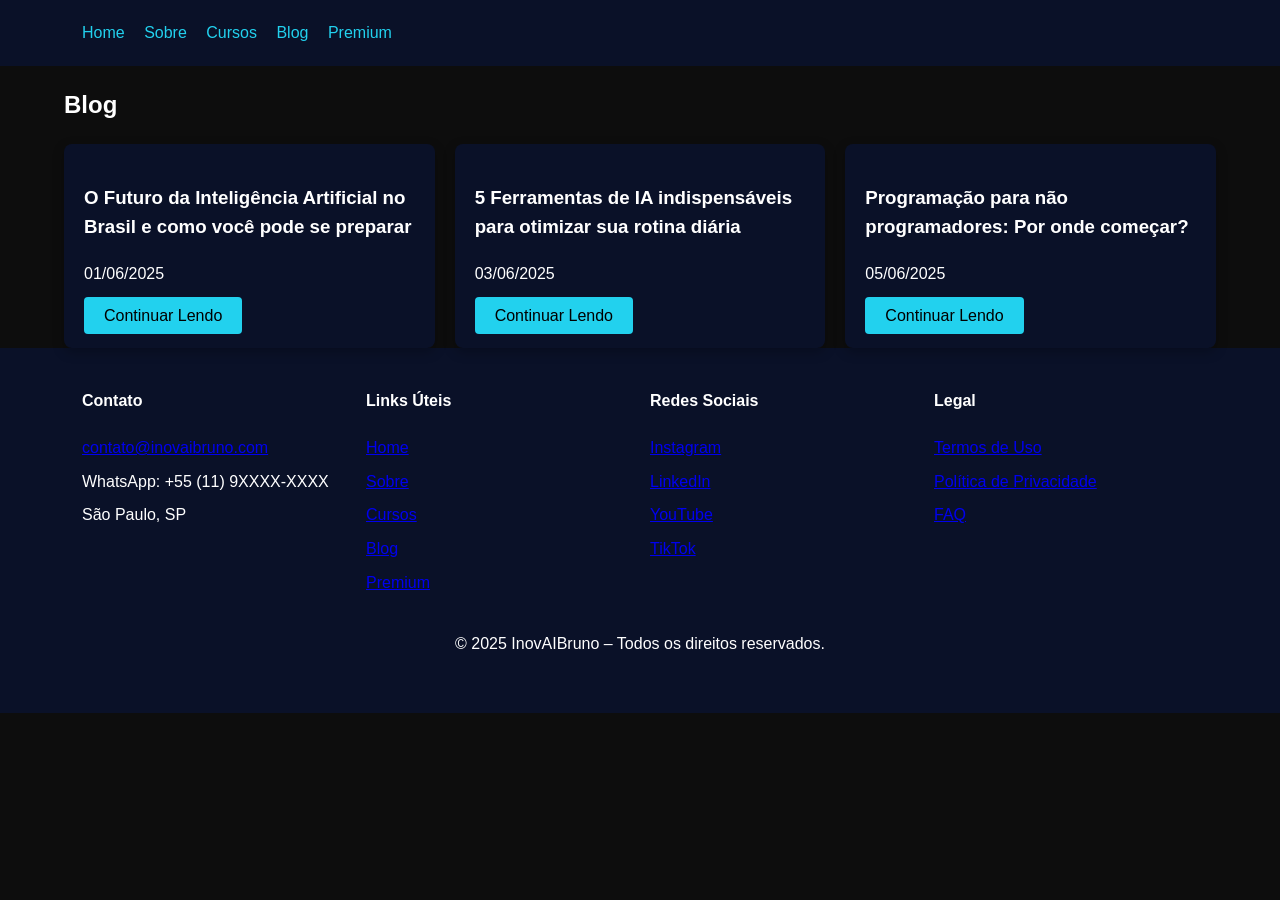
==== blog/index.html @ e47b0f12 "Add footer with contact and links" ====
<!DOCTYPE html>
<html lang="pt-br">
<head>
  <meta charset="UTF-8">
  <meta name="viewport" content="width=device-width, initial-scale=1.0">
  <title>Blog - InovAIBruno</title>
  <link rel="stylesheet" href="../style.css">
</head>
<body>
<header>
  <nav class="container">
    <a href="../index.html">Home</a>
    <a href="../about.html">Sobre</a>
    <a href="../courses.html">Cursos</a>
    <a href="index.html">Blog</a>
    <a href="../premium.html">Premium</a>
  </nav>
</header>

<section class="container">
  <h1>Blog</h1>
  <div class="card-grid">
    <div class="card">
      <h3>O Futuro da Inteligência Artificial no Brasil e como você pode se preparar</h3>
      <p>01/06/2025</p>
      <a class="button" href="post1.html">Continuar Lendo</a>
    </div>
    <div class="card">
      <h3>5 Ferramentas de IA indispensáveis para otimizar sua rotina diária</h3>
      <p>03/06/2025</p>
      <a class="button" href="post2.html">Continuar Lendo</a>
    </div>
    <div class="card">
      <h3>Programação para não programadores: Por onde começar?</h3>
      <p>05/06/2025</p>
      <a class="button" href="post3.html">Continuar Lendo</a>
    </div>
  </div>
</section>

<footer>
  <div class="container footer-columns">
    <div>
      <h4>Contato</h4>
      <ul>
        <li><a href="mailto:contato@inovaibruno.com">contato@inovaibruno.com</a></li>
        <li>WhatsApp: +55 (11) 9XXXX-XXXX</li>
        <li>São Paulo, SP</li>
      </ul>
    </div>
    <div>
      <h4>Links Úteis</h4>
      <ul>
        <li><a href="../index.html">Home</a></li>
        <li><a href="../about.html">Sobre</a></li>
        <li><a href="../courses.html">Cursos</a></li>
        <li><a href="index.html">Blog</a></li>
        <li><a href="../premium.html">Premium</a></li>
      </ul>
    </div>
    <div>
      <h4>Redes Sociais</h4>
      <ul>
        <li><a href="#">Instagram</a></li>
        <li><a href="#">LinkedIn</a></li>
        <li><a href="#">YouTube</a></li>
        <li><a href="#">TikTok</a></li>
      </ul>
    </div>
    <div>
      <h4>Legal</h4>
      <ul>
        <li><a href="#">Termos de Uso</a></li>
        <li><a href="#">Política de Privacidade</a></li>
        <li><a href="#">FAQ</a></li>
      </ul>
    </div>
  </div>
  <p style="text-align:center;margin-top:20px;">© 2025 InovAIBruno – Todos os direitos reservados.</p>
</footer>

<button id="scrollTop" class="button" style="display:none;position:fixed;bottom:40px;right:40px;">Topo</button>
<script src="../script.js"></script>
</body>
</html>
---- style.css ----
/* Base styles for InovAIBruno */
body {
  margin: 0;
  font-family: 'Roboto', Arial, sans-serif;
  background: #0D0D0D;
  color: #FFFFFF;
  line-height: 1.6;
}

header {
  background: #0A1128;
  color: #FFFFFF;
  padding: 20px;
  position: sticky;
  top: 0;
}

nav a {
  color: #22D1EE;
  margin-right: 15px;
  text-decoration: none;
}

h1, h2, h3 {
  font-family: 'Orbitron', sans-serif;
}

.container {
  width: 90%;
  max-width: 1200px;
  margin: auto;
}

.hero {
  background: linear-gradient(135deg, #0A1128, #0D0D0D);
  text-align: center;
  padding: 60px 20px;
}

.card-grid {
  display: grid;
  gap: 20px;
}

@media (min-width: 768px) {
  .card-grid {
    grid-template-columns: repeat(3, 1fr);
  }
}

.card {
  background: #0A1128;
  padding: 20px;
  border-radius: 8px;
  box-shadow: 0 4px 12px rgba(0,0,0,0.25);
  transition: transform 0.3s ease-in-out;
}

.card:hover {
  transform: scale(1.02) translateY(-2px);
}

footer {
  background: #0A1128;
  color: #FFFFFF;
  padding: 40px 20px;
  text-align: center;
}

.footer-columns {
  display: grid;
  gap: 20px;
  text-align: left;
}

@media (min-width: 768px) {
  .footer-columns {
    grid-template-columns: repeat(4, 1fr);
  }
}

.footer-columns h4 {
  margin-top: 0;
}

.footer-columns ul {
  list-style: none;
  padding: 0;
}

.footer-columns li {
  margin-bottom: 8px;
}

.button {
  background: #22D1EE;
  color: #000;
  padding: 10px 20px;
  border: none;
  border-radius: 4px;
  text-decoration: none;
}

.button:hover {
  background: #00FFE7;
}
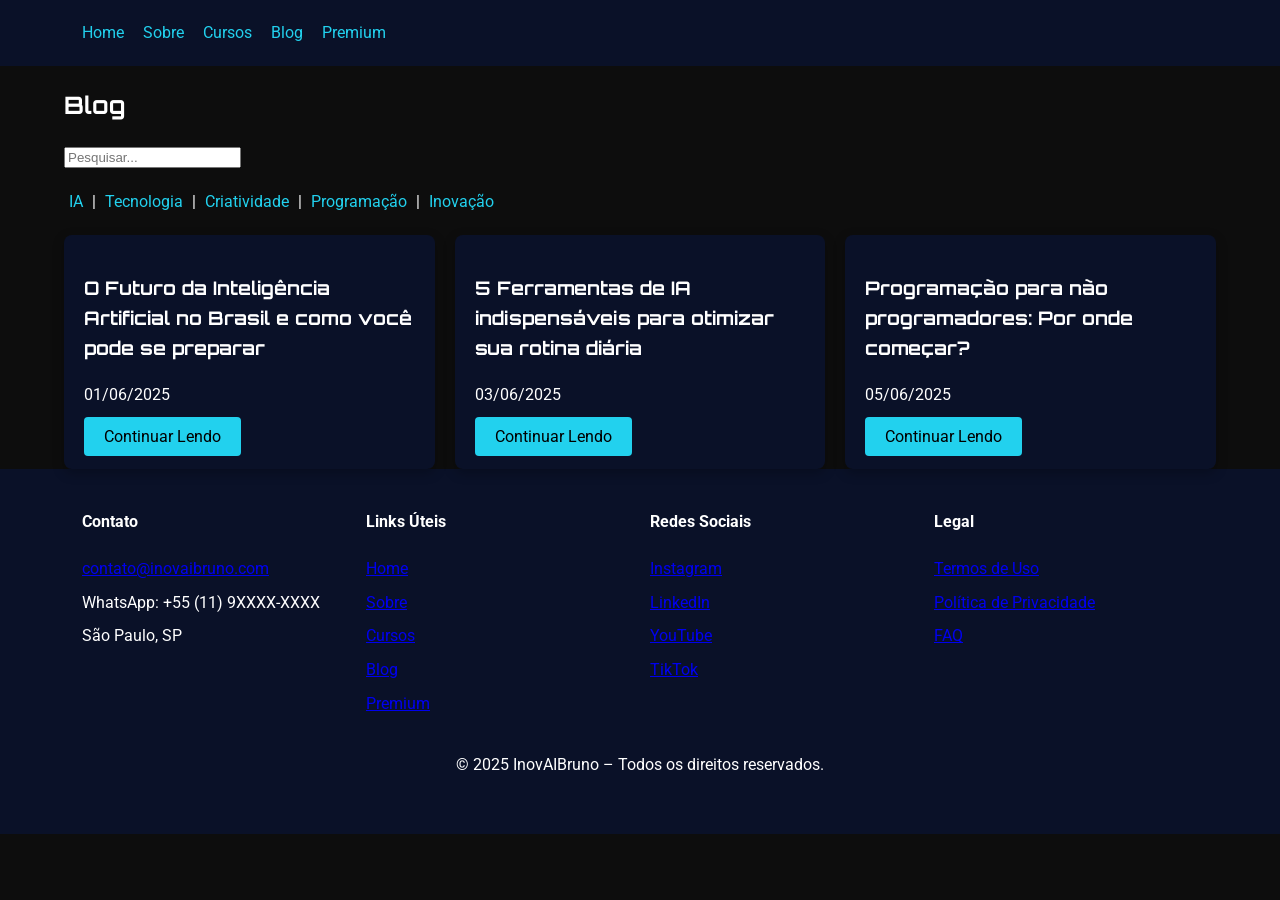
==== commit 5cd30110: "Improve pages with fonts and images" ====
--- a/blog/index.html
+++ b/blog/index.html
@@ -4,6 +4,9 @@
   <meta charset="UTF-8">
   <meta name="viewport" content="width=device-width, initial-scale=1.0">
   <title>Blog - InovAIBruno</title>
+  <link rel="preconnect" href="https://fonts.googleapis.com">
+  <link rel="preconnect" href="https://fonts.gstatic.com" crossorigin>
+  <link href="https://fonts.googleapis.com/css2?family=Orbitron:wght@500&family=Roboto:wght@400;700&display=swap" rel="stylesheet">
   <link rel="stylesheet" href="../style.css">
 </head>
 <body>
@@ -19,6 +22,16 @@
 
 <section class="container">
   <h1>Blog</h1>
+  <form class="blog-search">
+    <input type="search" placeholder="Pesquisar...">
+  </form>
+  <nav class="blog-categories">
+    <a href="#">IA</a> |
+    <a href="#">Tecnologia</a> |
+    <a href="#">Criatividade</a> |
+    <a href="#">Programação</a> |
+    <a href="#">Inovação</a>
+  </nav>
   <div class="card-grid">
     <div class="card">
       <h3>O Futuro da Inteligência Artificial no Brasil e como você pode se preparar</h3>
--- a/style.css
+++ b/style.css
@@ -37,6 +37,18 @@
   padding: 60px 20px;
 }
 
+.banner {
+  background: #0A1128;
+  color: #FFFFFF;
+  text-align: center;
+  padding: 40px 20px;
+}
+
+.course-banner .subtitle {
+  color: #22D1EE;
+  margin-top: 4px;
+}
+
 .card-grid {
   display: grid;
   gap: 20px;
@@ -54,6 +66,12 @@
   border-radius: 8px;
   box-shadow: 0 4px 12px rgba(0,0,0,0.25);
   transition: transform 0.3s ease-in-out;
+}
+
+.card img {
+  max-width: 100%;
+  border-radius: 4px;
+  margin-bottom: 10px;
 }
 
 .card:hover {
@@ -104,3 +122,31 @@
 .button:hover {
   background: #00FFE7;
 }
+
+.blog-search {
+  margin-bottom: 20px;
+}
+
+.blog-categories {
+  margin-bottom: 20px;
+}
+
+.blog-categories a {
+  color: #22D1EE;
+  text-decoration: none;
+  margin: 0 5px;
+}
+
+.blog-categories a:hover {
+  text-decoration: underline;
+}
+
+/* timeline list */
+.timeline {
+  list-style: none;
+  padding: 0;
+}
+
+.timeline .icon {
+  margin-right: 6px;
+}
